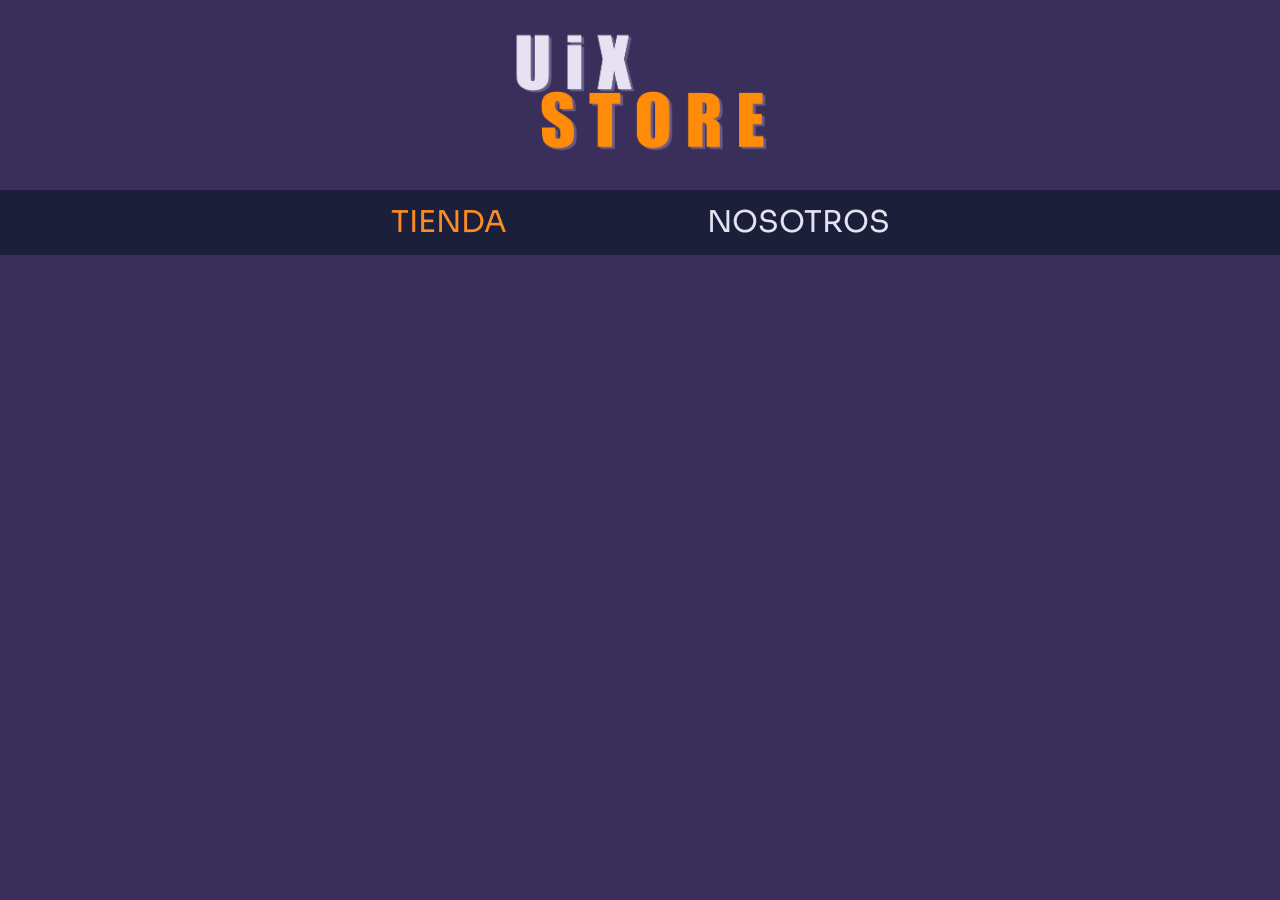
==== index.html @ 7eb692f1 "First steps in the project structure 29-03-2026" ====
<!DOCTYPE html>
<html lang="en">
<head>
    <meta charset="UTF-8">
    <meta name="viewport" content="width=device-width, initial-scale=1.0">
    <link rel="preload" href="css/normalize.css" as="style">
    <link rel="stylesheet" href="css/normalize.css">
    <link rel="preconnect" href="https://fonts.googleapis.com">
    <link rel="preconnect" href="https://fonts.gstatic.com" crossorigin>
    <link href="https://fonts.googleapis.com/css2?family=Sora:wght@100..800&display=swap" rel="stylesheet">
    <link rel="preload" href="css/styles.css" as="style"> 
    <link rel="stylesheet" href="css/styles.css">
    <title>UiX Store</title>
</head>
<body>
    <header class="header">
        <a href="index.html">
            <img class="header__logo" src="img/logo.png" alt="logo" width="258px">
        </a>
    </header>
    <nav class="navegacion">
        <a class="navegacion__enlace navegacion__enlace--activo" href="#">Tienda</a>
        <a class="navegacion__enlace" href="#">Nosotros</a>
    </nav>
</body>
</html>
---- css/styles.css ----
:root{
    --negro: #1b1f3a;
    --morado: #392f5a;
    --gris: #a8a3c1;
    --blanco: #e4e1f0;
    --amarillo: #fb8b24;
    --fuente: "Sora", sans-serif;
}

.sora-regular {
  font-family: "Sora", sans-serif;
  font-optical-sizing: auto;
  font-weight: 400;
  font-style: normal;
}
.sora-bold {
  font-family: "Sora", sans-serif;
  font-optical-sizing: auto;
  font-weight: 700;
  font-style: normal;
}

/* GLOBAL */
/* HTML y BODY with modifier to easily use the "rem" measure. */
html{
    font-size: 62.5%;
    box-sizing: border-box; /* Apply a natural box layout model to all elements, but allowing components to change. */
}

*, *:before, *:after {
    box-sizing: inherit;
}

body{
    background-color: var(--morado);
    font-size: 1.6rem;
    line-height: 1.5;
}

p{
    font-size: 1.8rem;
    font-family: Arial, Helvetica, sans-serif;
    color: var(--blanco);
}

a{
    text-decoration: none;
}

img{
    max-width: 100%;
}

.contenedor{
    max-width: 120rem;
    margin: 0 auto;
}

h1, h2, h3{
    text-align: center;
    color: var(--amarillo);
    font-family: var(--fuente);
}

h1{
    font-size: 4rem;
}

h2{
    font-size: 3.2rem;
}

h3{
    font-size: 2.4rem;
}

/* HEADER */
.header{
    display: flex;
    justify-content: center;
}

.header__logo{
    margin: 3rem 0;
}

/* NAV */
.navegacion{
    background-color: var(--negro);
    padding: 1rem 0;
    display: flex;
    justify-content: center;
    gap: 20rem;
}

.navegacion__enlace{
    font-family: var(--fuente);
    font-size: 3rem;
    color: var(--blanco);
    text-transform: uppercase;
    transition: .3s;
}

.navegacion__enlace--activo,
.navegacion__enlace:hover{
    color: var(--amarillo);
    transition: .3s;
}
---- css/styles.css ----
:root{
    --negro: #1b1f3a;
    --morado: #392f5a;
    --gris: #a8a3c1;
    --blanco: #e4e1f0;
    --amarillo: #fb8b24;
    --fuente: "Sora", sans-serif;
}

.sora-regular {
  font-family: "Sora", sans-serif;
  font-optical-sizing: auto;
  font-weight: 400;
  font-style: normal;
}
.sora-bold {
  font-family: "Sora", sans-serif;
  font-optical-sizing: auto;
  font-weight: 700;
  font-style: normal;
}

/* GLOBAL */
/* HTML y BODY with modifier to easily use the "rem" measure. */
html{
    font-size: 62.5%;
    box-sizing: border-box; /* Apply a natural box layout model to all elements, but allowing components to change. */
}

*, *:before, *:after {
    box-sizing: inherit;
}

body{
    background-color: var(--morado);
    font-size: 1.6rem;
    line-height: 1.5;
}

p{
    font-size: 1.8rem;
    font-family: Arial, Helvetica, sans-serif;
    color: var(--blanco);
}

a{
    text-decoration: none;
}

img{
    max-width: 100%;
}

.contenedor{
    max-width: 120rem;
    margin: 0 auto;
}

h1, h2, h3{
    text-align: center;
    color: var(--amarillo);
    font-family: var(--fuente);
}

h1{
    font-size: 4rem;
}

h2{
    font-size: 3.2rem;
}

h3{
    font-size: 2.4rem;
}

/* HEADER */
.header{
    display: flex;
    justify-content: center;
}

.header__logo{
    margin: 3rem 0;
}

/* NAV */
.navegacion{
    background-color: var(--negro);
    padding: 1rem 0;
    display: flex;
    justify-content: center;
    gap: 20rem;
}

.navegacion__enlace{
    font-family: var(--fuente);
    font-size: 3rem;
    color: var(--blanco);
    text-transform: uppercase;
    transition: .3s;
}

.navegacion__enlace--activo,
.navegacion__enlace:hover{
    color: var(--amarillo);
    transition: .3s;
}
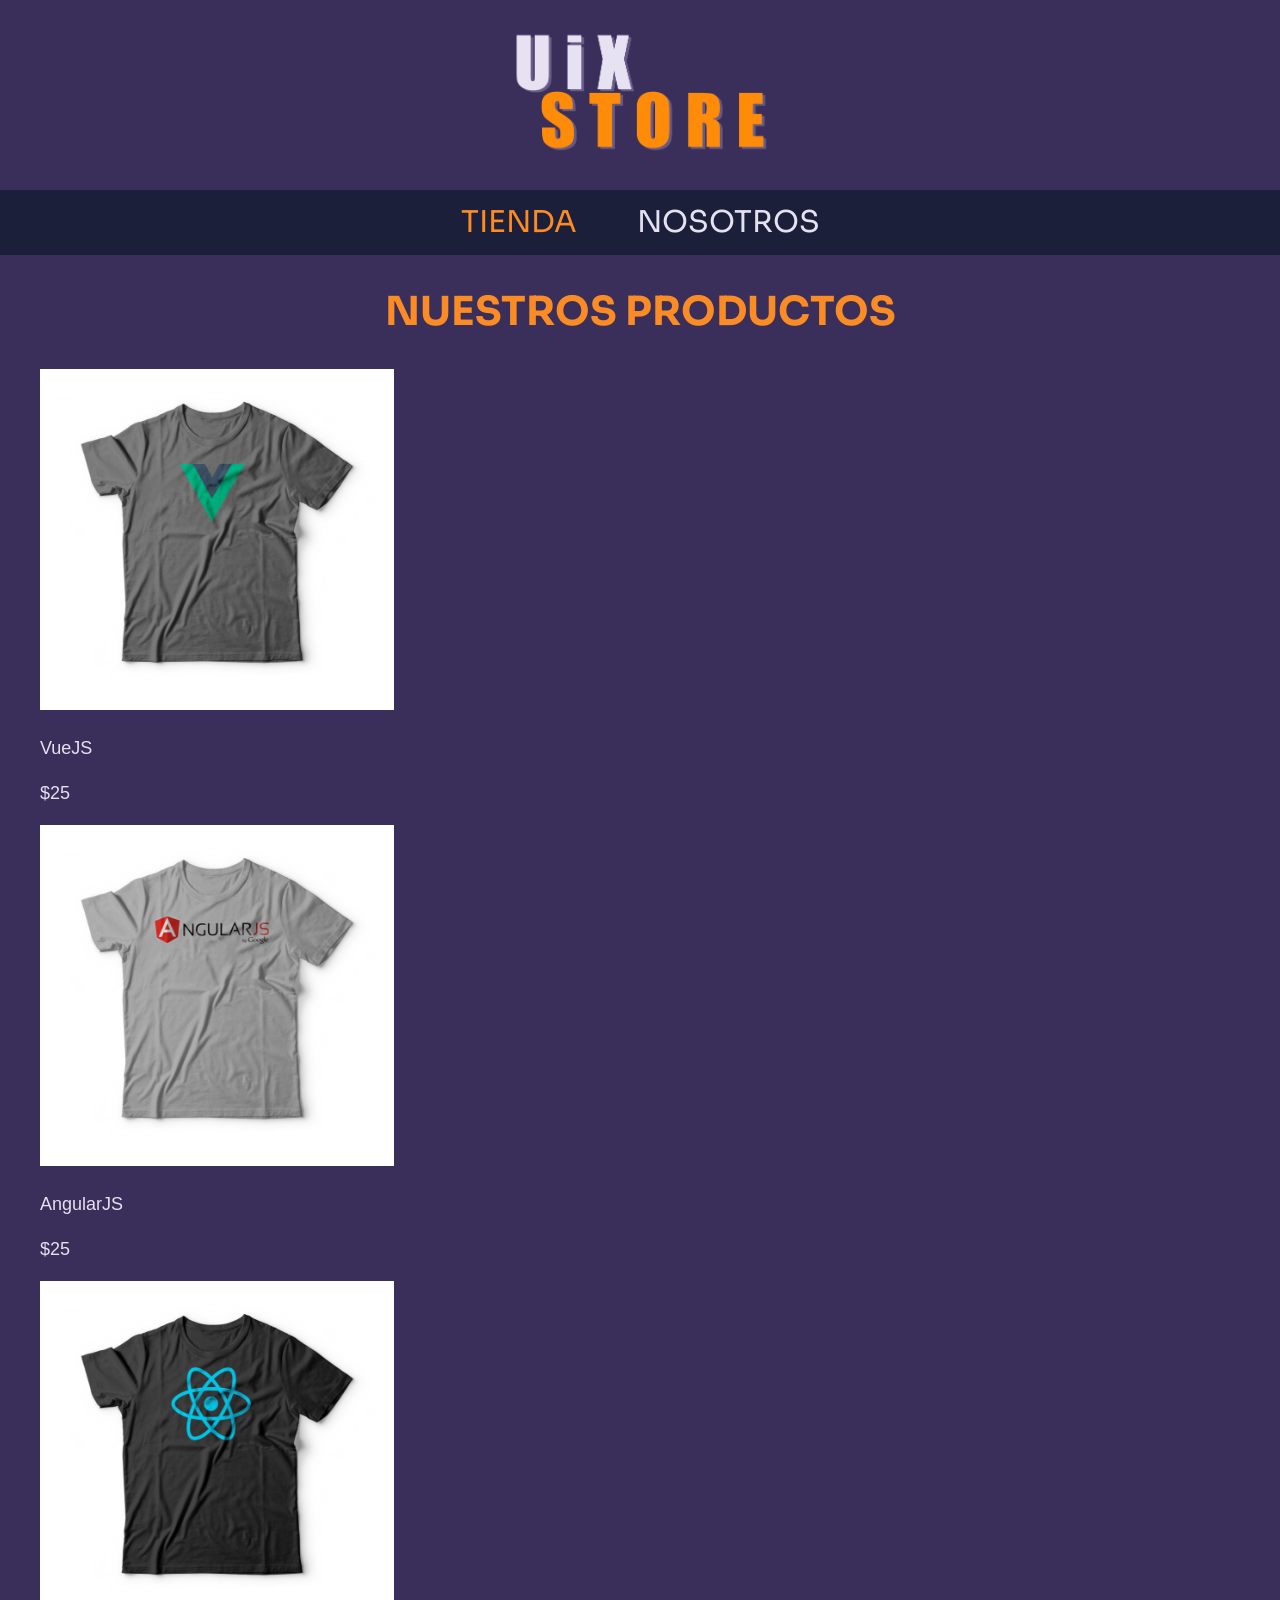
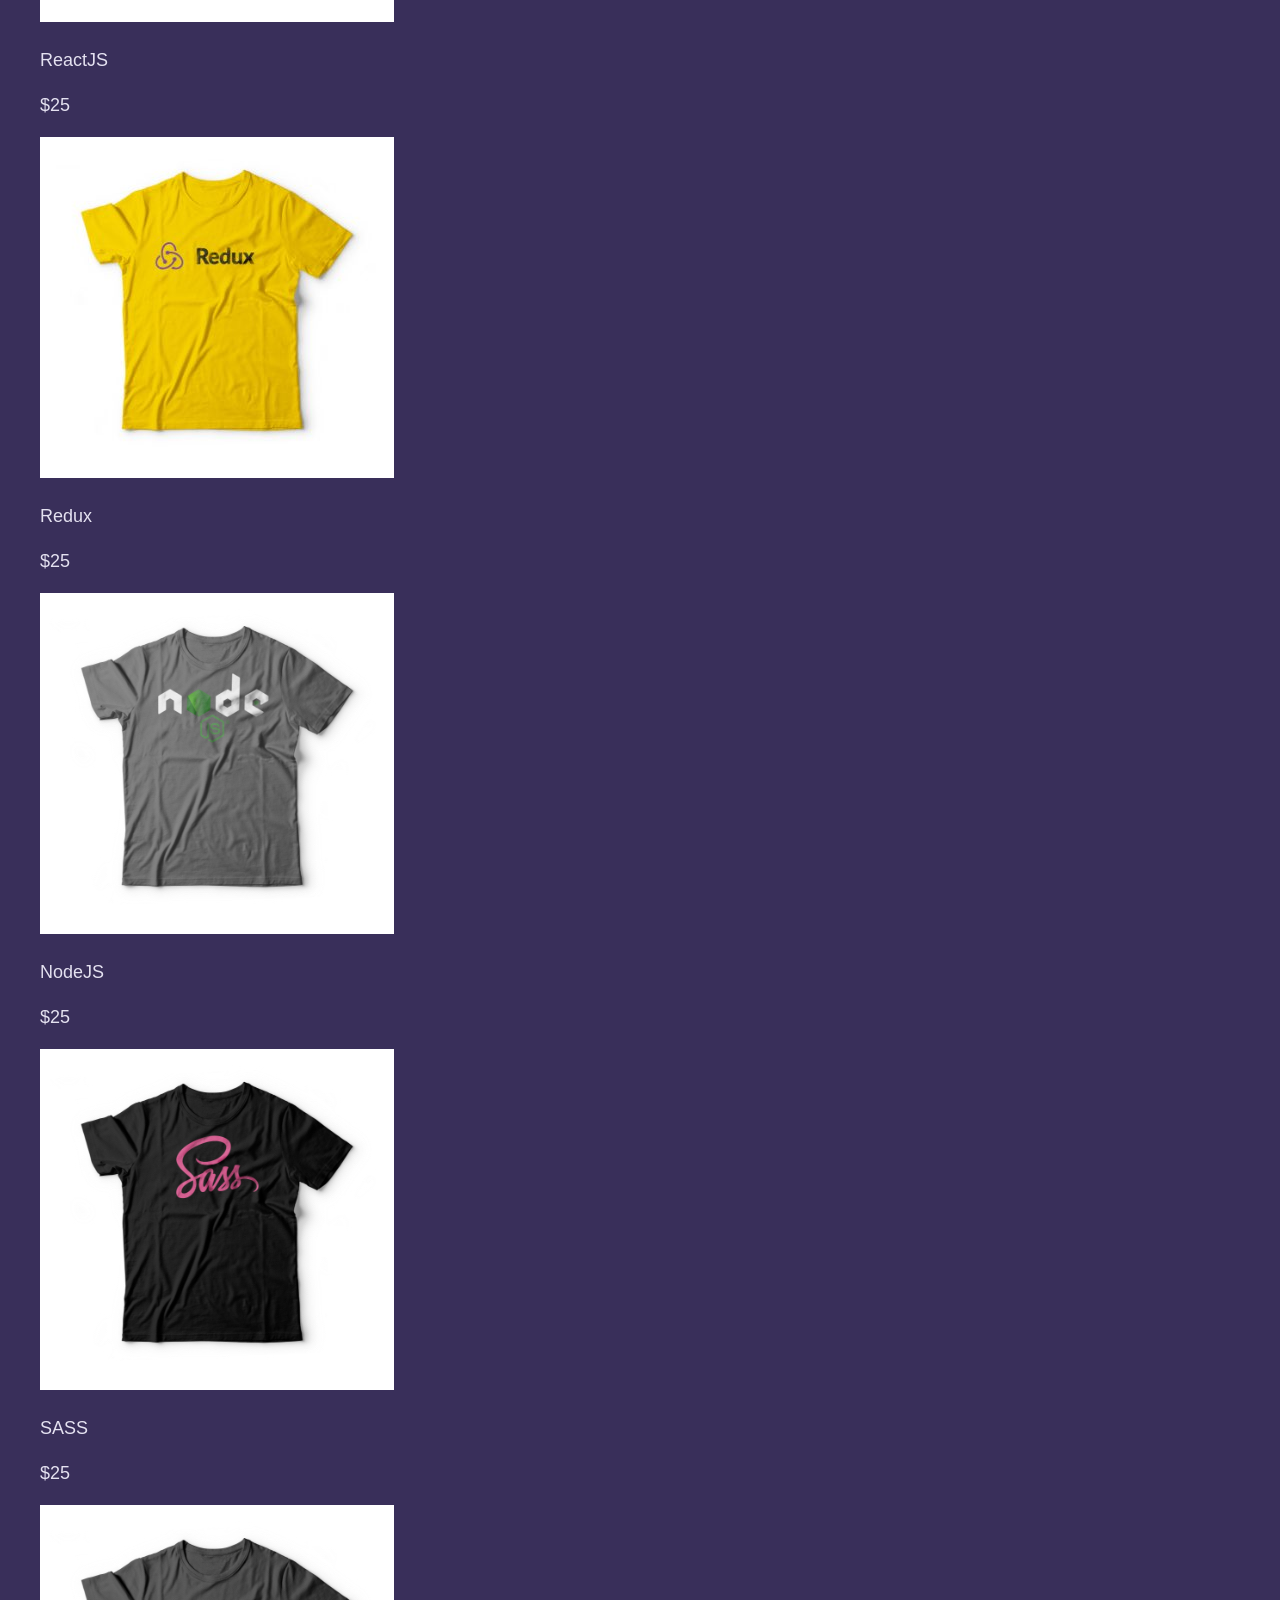
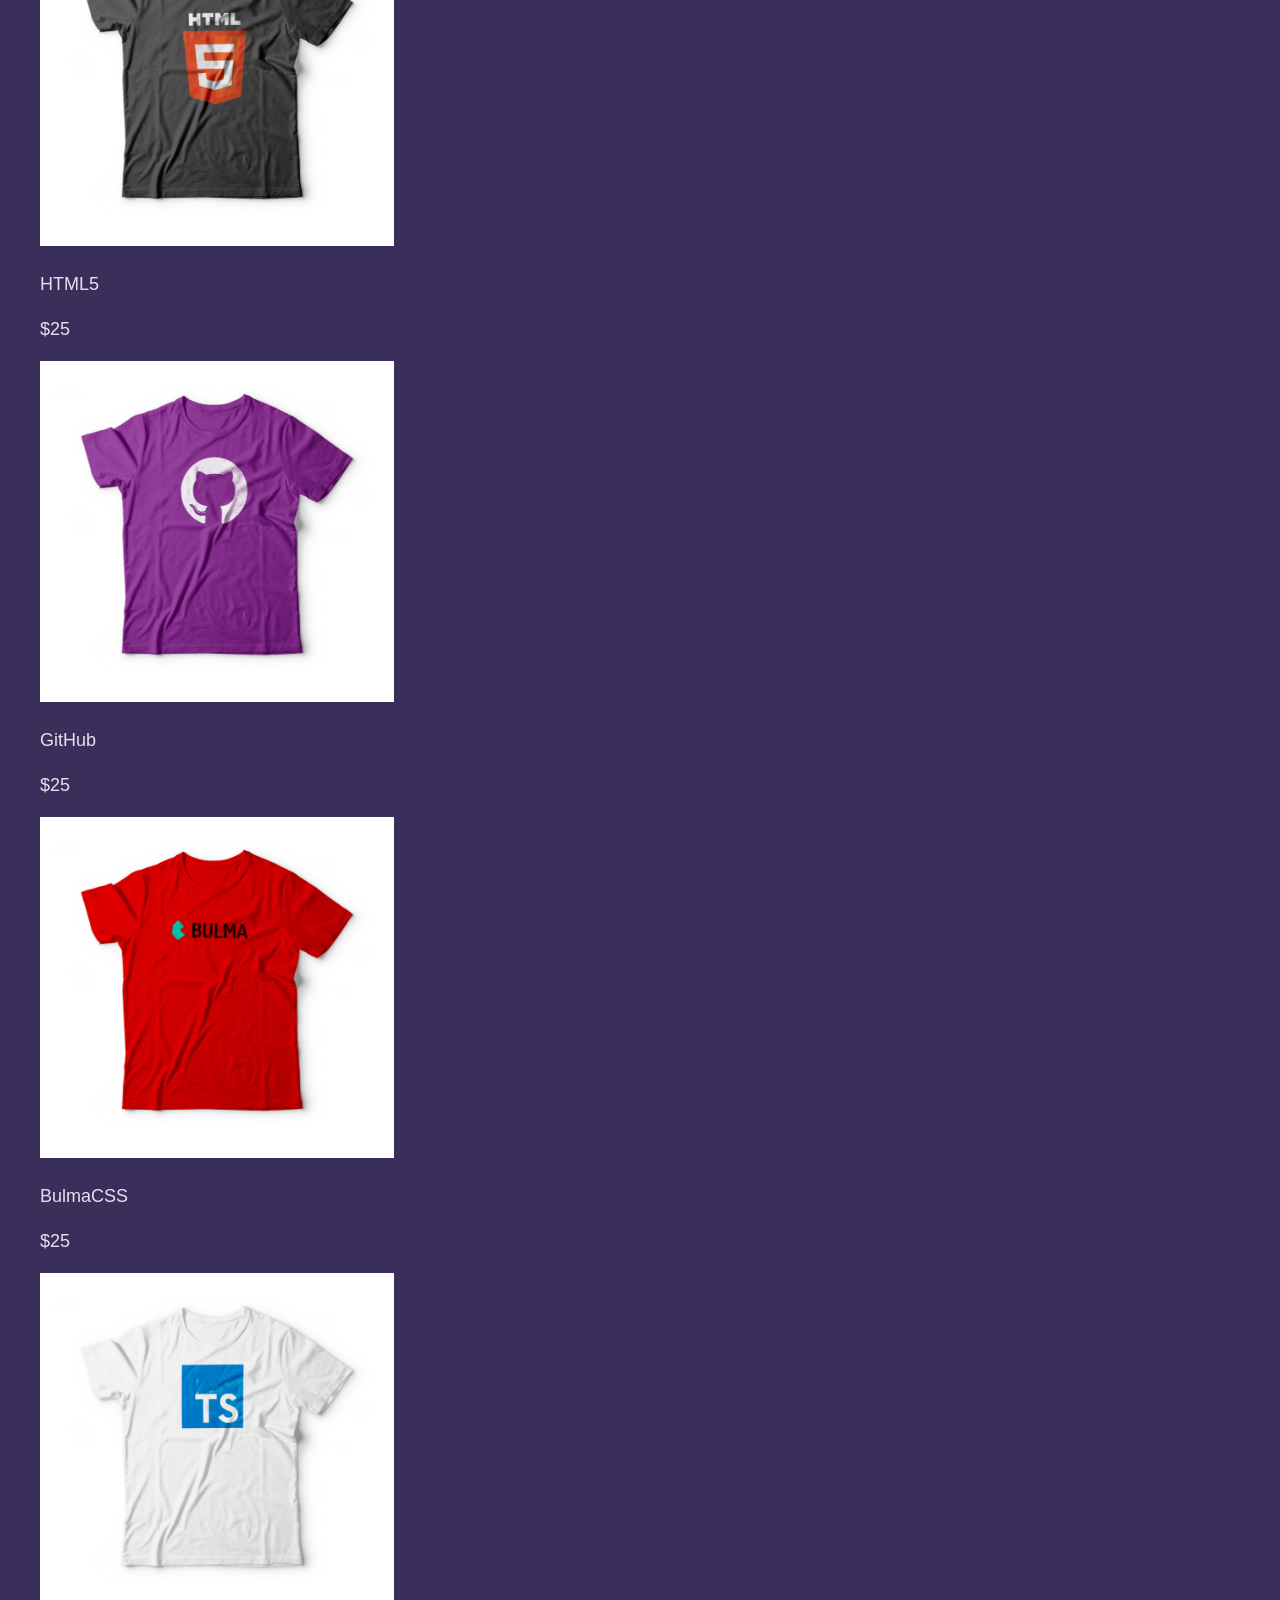
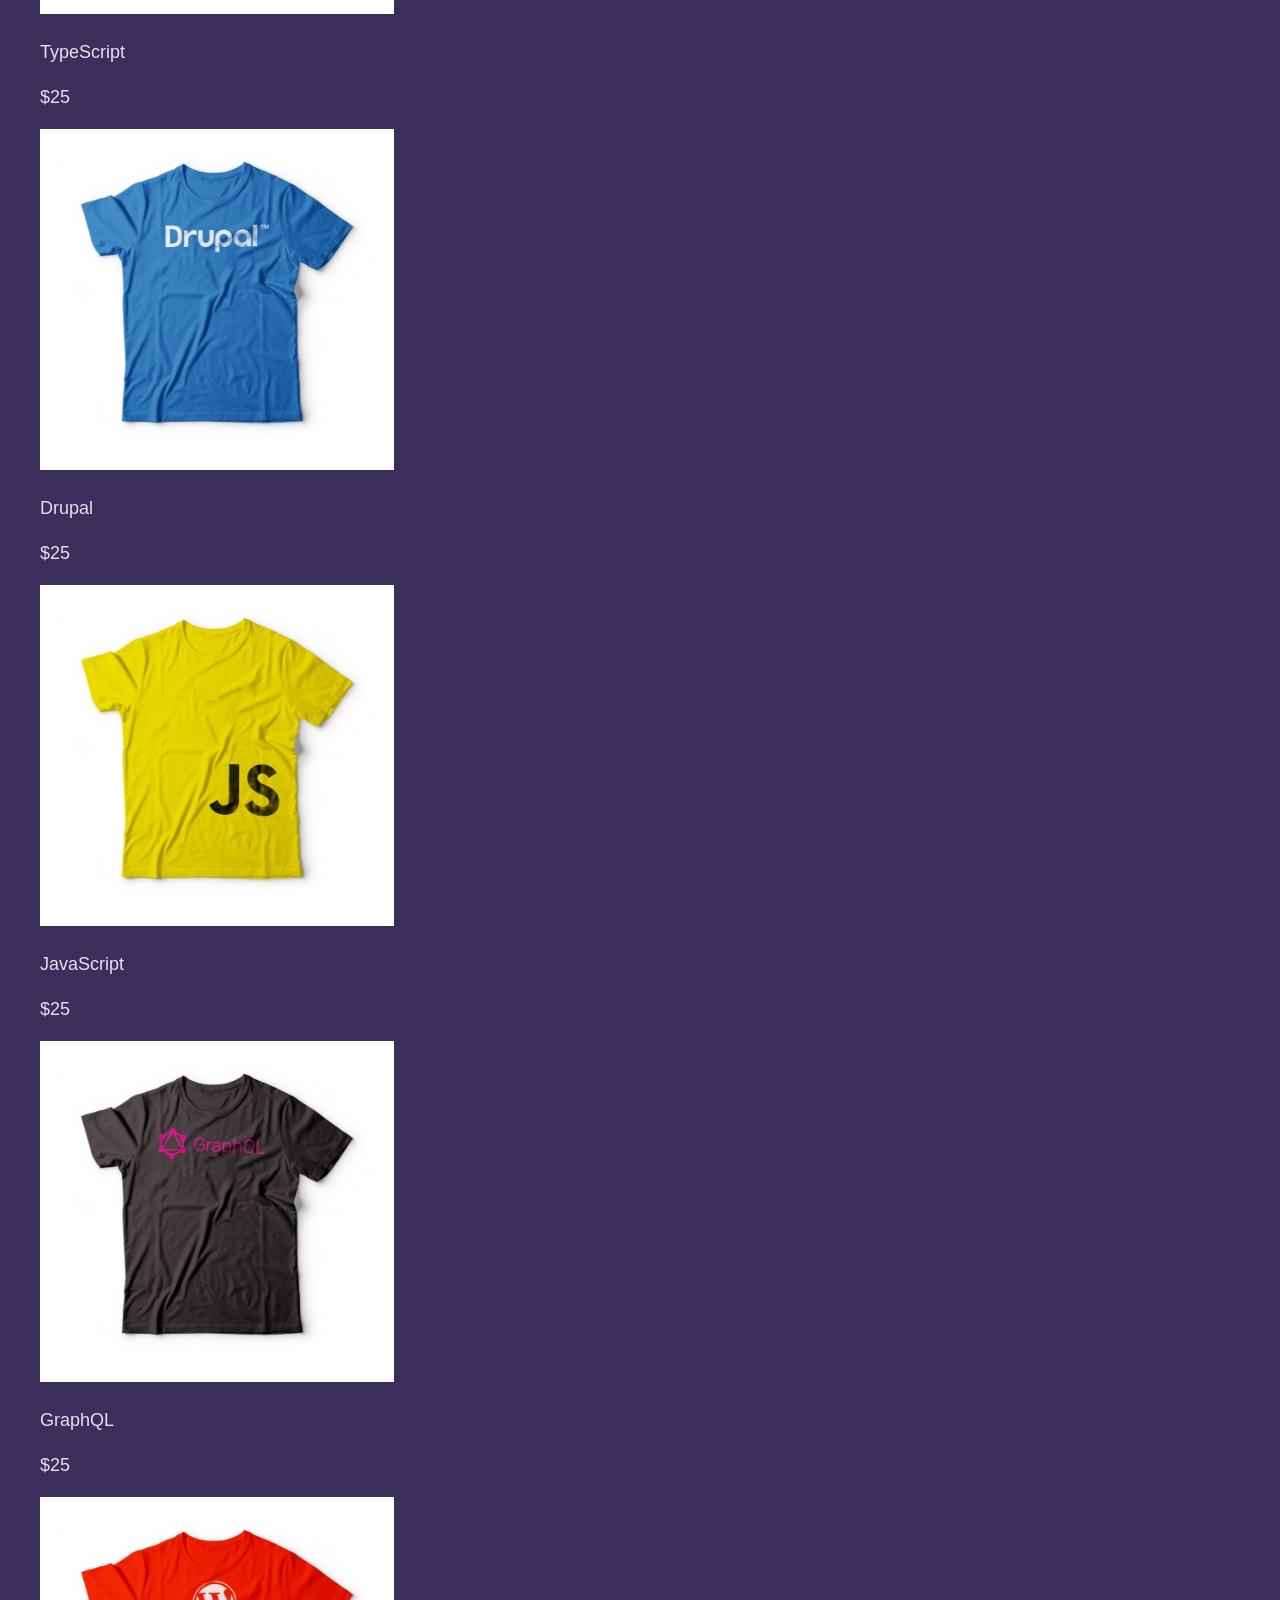
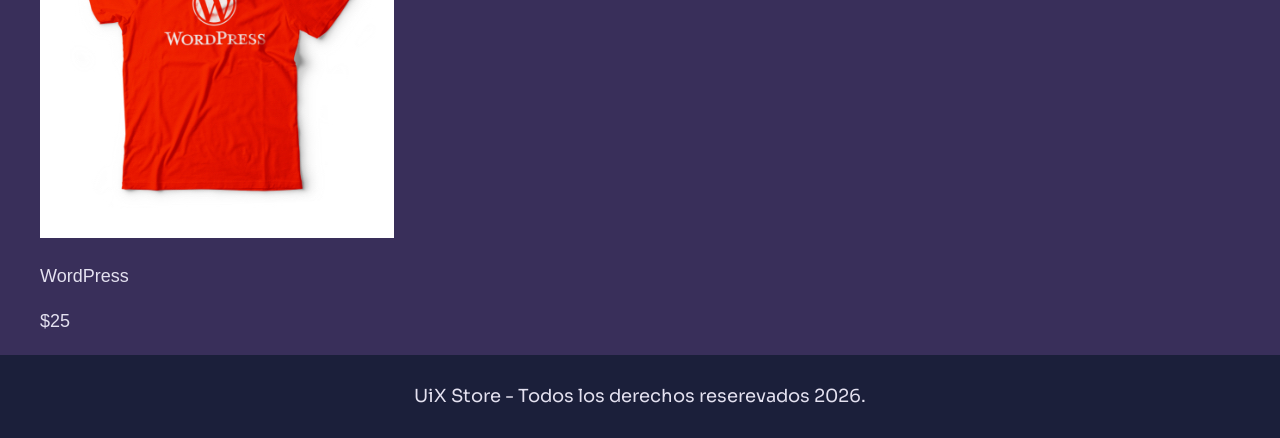
==== commit b8180b71: "Initial format of the products. 31-03-2026" ====
--- a/index.html
+++ b/index.html
@@ -18,9 +18,146 @@
             <img class="header__logo" src="img/logo.png" alt="logo" width="258px">
         </a>
     </header>
+
     <nav class="navegacion">
-        <a class="navegacion__enlace navegacion__enlace--activo" href="#">Tienda</a>
-        <a class="navegacion__enlace" href="#">Nosotros</a>
+        <a class="navegacion__enlace navegacion__enlace--activo" href="index.html">Tienda</a>
+        <a class="navegacion__enlace" href="nosotros.html">Nosotros</a>
     </nav>
+
+    <main class="contenedor">
+        <h1>Nuestros productos</h1>
+        <div class="grid">
+            <div class="producto">
+                <a href="producto.html">
+                    <img class="producto__imagen" src="img/1.jpg" alt="imagen camisa">
+                    <div class="producto__informacion">
+                        <p class="producto__nombre">VueJS</p>
+                        <p class="producto__precio">$25</p>
+                    </div>
+                </a>
+            </div> <!-- .producto -->
+            <div class="producto">
+                <a href="producto.html">
+                    <img class="producto__imagen" src="img/2.jpg" alt="imagen camisa">
+                    <div class="producto__informacion">
+                        <p class="producto__nombre">AngularJS</p>
+                        <p class="producto__precio">$25</p>
+                    </div>
+                </a>
+            </div> <!-- .producto -->
+            <div class="producto">
+                <a href="producto.html">
+                    <img class="producto__imagen" src="img/3.jpg" alt="imagen camisa">
+                    <div class="producto__informacion">
+                        <p class="producto__nombre">ReactJS</p>
+                        <p class="producto__precio">$25</p>
+                    </div>
+                </a>
+            </div> <!-- .producto -->
+            <div class="producto">
+                <a href="producto.html">
+                    <img class="producto__imagen" src="img/4.jpg" alt="imagen camisa">
+                    <div class="producto__informacion">
+                        <p class="producto__nombre">Redux</p>
+                        <p class="producto__precio">$25</p>
+                    </div>
+                </a>
+            </div> <!-- .producto -->
+            <div class="producto">
+                <a href="producto.html">
+                    <img class="producto__imagen" src="img/5.jpg" alt="imagen camisa">
+                    <div class="producto__informacion">
+                        <p class="producto__nombre">NodeJS</p>
+                        <p class="producto__precio">$25</p>
+                    </div>
+                </a>
+            </div> <!-- .producto -->
+            <div class="producto">
+                <a href="producto.html">
+                    <img class="producto__imagen" src="img/6.jpg" alt="imagen camisa">
+                    <div class="producto__informacion">
+                        <p class="producto__nombre">SASS</p>
+                        <p class="producto__precio">$25</p>
+                    </div>
+                </a>
+            </div> <!-- .producto -->
+            <div class="producto">
+                <a href="producto.html">
+                    <img class="producto__imagen" src="img/7.jpg" alt="imagen camisa">
+                    <div class="producto__informacion">
+                        <p class="producto__nombre">HTML5</p>
+                        <p class="producto__precio">$25</p>
+                    </div>
+                </a>
+            </div> <!-- .producto -->
+            <div class="producto">
+                <a href="producto.html">
+                    <img class="producto__imagen" src="img/8.jpg" alt="imagen camisa">
+                    <div class="producto__informacion">
+                        <p class="producto__nombre">GitHub</p>
+                        <p class="producto__precio">$25</p>
+                    </div>
+                </a>
+            </div> <!-- .producto -->
+            <div class="producto">
+                <a href="producto.html">
+                    <img class="producto__imagen" src="img/9.jpg" alt="imagen camisa">
+                    <div class="producto__informacion">
+                        <p class="producto__nombre">BulmaCSS</p>
+                        <p class="producto__precio">$25</p>
+                    </div>
+                </a>
+            </div> <!-- .producto -->
+            <div class="producto">
+                <a href="producto.html">
+                    <img class="producto__imagen" src="img/10.jpg" alt="imagen camisa">
+                    <div class="producto__informacion">
+                        <p class="producto__nombre">TypeScript</p>
+                        <p class="producto__precio">$25</p>
+                    </div>
+                </a>
+            </div> <!-- .producto -->
+            <div class="producto">
+                <a href="producto.html">
+                    <img class="producto__imagen" src="img/11.jpg" alt="imagen camisa">
+                    <div class="producto__informacion">
+                        <p class="producto__nombre">Drupal</p>
+                        <p class="producto__precio">$25</p>
+                    </div>
+                </a>
+            </div> <!-- .producto -->
+            <div class="producto">
+                <a href="producto.html">
+                    <img class="producto__imagen" src="img/12.jpg" alt="imagen camisa">
+                    <div class="producto__informacion">
+                        <p class="producto__nombre">JavaScript</p>
+                        <p class="producto__precio">$25</p>
+                    </div>
+                </a>
+            </div> <!-- .producto -->
+            <div class="producto">
+                <a href="producto.html">
+                    <img class="producto__imagen" src="img/13.jpg" alt="imagen camisa">
+                    <div class="producto__informacion">
+                        <p class="producto__nombre">GraphQL</p>
+                        <p class="producto__precio">$25</p>
+                    </div>
+                </a>
+            </div> <!-- .producto -->
+            <div class="producto">
+                <a href="producto.html">
+                    <img class="producto__imagen" src="img/14.jpg" alt="imagen camisa">
+                    <div class="producto__informacion">
+                        <p class="producto__nombre">WordPress</p>
+                        <p class="producto__precio">$25</p>
+                    </div>
+                </a>
+            </div> <!-- .producto -->
+        </div>
+    </main>
+
+    <footer class="footer">
+        <p class="footer__texto">UiX Store - Todos los derechos reserevados 2026.</p>
+    </footer>
 </body>
 </html>
--- a/css/styles.css
+++ b/css/styles.css
@@ -5,19 +5,6 @@
     --blanco: #e4e1f0;
     --amarillo: #fb8b24;
     --fuente: "Sora", sans-serif;
-}
-
-.sora-regular {
-  font-family: "Sora", sans-serif;
-  font-optical-sizing: auto;
-  font-weight: 400;
-  font-style: normal;
-}
-.sora-bold {
-  font-family: "Sora", sans-serif;
-  font-optical-sizing: auto;
-  font-weight: 700;
-  font-style: normal;
 }
 
 /* GLOBAL */
@@ -60,6 +47,7 @@
     text-align: center;
     color: var(--amarillo);
     font-family: var(--fuente);
+    text-transform: uppercase;
 }
 
 h1{
@@ -84,13 +72,25 @@
     margin: 3rem 0;
 }
 
+/* FOOTER */
+.footer{
+    background-color: var(--negro);
+    padding: 1rem 0;
+    margin-top: 2rem;
+}
+
+.footer__texto{
+    text-align: center;
+    font-family: var(--fuente);
+    font-size: 1.8rem;
+}
+
 /* NAV */
 .navegacion{
     background-color: var(--negro);
     padding: 1rem 0;
     display: flex;
     justify-content: center;
-    gap: 20rem;
 }
 
 .navegacion__enlace{
@@ -99,10 +99,36 @@
     color: var(--blanco);
     text-transform: uppercase;
     transition: .3s;
+    margin-right: 6rem;
+}
+
+.navegacion__enlace:last-of-type{
+    margin-right: 0;
 }
 
 .navegacion__enlace--activo,
 .navegacion__enlace:hover{
     color: var(--amarillo);
     transition: .3s;
+}
+
+/* PRODUCTOS */
+.producto{
+
+}
+
+.producto__imagen{
+
+}
+
+.producto__informacion{
+
+}
+
+.producto__nombre{
+    
+}
+
+.producto__precio{
+
 }
--- a/css/styles.css
+++ b/css/styles.css
@@ -5,19 +5,6 @@
     --blanco: #e4e1f0;
     --amarillo: #fb8b24;
     --fuente: "Sora", sans-serif;
-}
-
-.sora-regular {
-  font-family: "Sora", sans-serif;
-  font-optical-sizing: auto;
-  font-weight: 400;
-  font-style: normal;
-}
-.sora-bold {
-  font-family: "Sora", sans-serif;
-  font-optical-sizing: auto;
-  font-weight: 700;
-  font-style: normal;
 }
 
 /* GLOBAL */
@@ -60,6 +47,7 @@
     text-align: center;
     color: var(--amarillo);
     font-family: var(--fuente);
+    text-transform: uppercase;
 }
 
 h1{
@@ -84,13 +72,25 @@
     margin: 3rem 0;
 }
 
+/* FOOTER */
+.footer{
+    background-color: var(--negro);
+    padding: 1rem 0;
+    margin-top: 2rem;
+}
+
+.footer__texto{
+    text-align: center;
+    font-family: var(--fuente);
+    font-size: 1.8rem;
+}
+
 /* NAV */
 .navegacion{
     background-color: var(--negro);
     padding: 1rem 0;
     display: flex;
     justify-content: center;
-    gap: 20rem;
 }
 
 .navegacion__enlace{
@@ -99,10 +99,36 @@
     color: var(--blanco);
     text-transform: uppercase;
     transition: .3s;
+    margin-right: 6rem;
+}
+
+.navegacion__enlace:last-of-type{
+    margin-right: 0;
 }
 
 .navegacion__enlace--activo,
 .navegacion__enlace:hover{
     color: var(--amarillo);
     transition: .3s;
+}
+
+/* PRODUCTOS */
+.producto{
+
+}
+
+.producto__imagen{
+
+}
+
+.producto__informacion{
+
+}
+
+.producto__nombre{
+    
+}
+
+.producto__precio{
+
 }
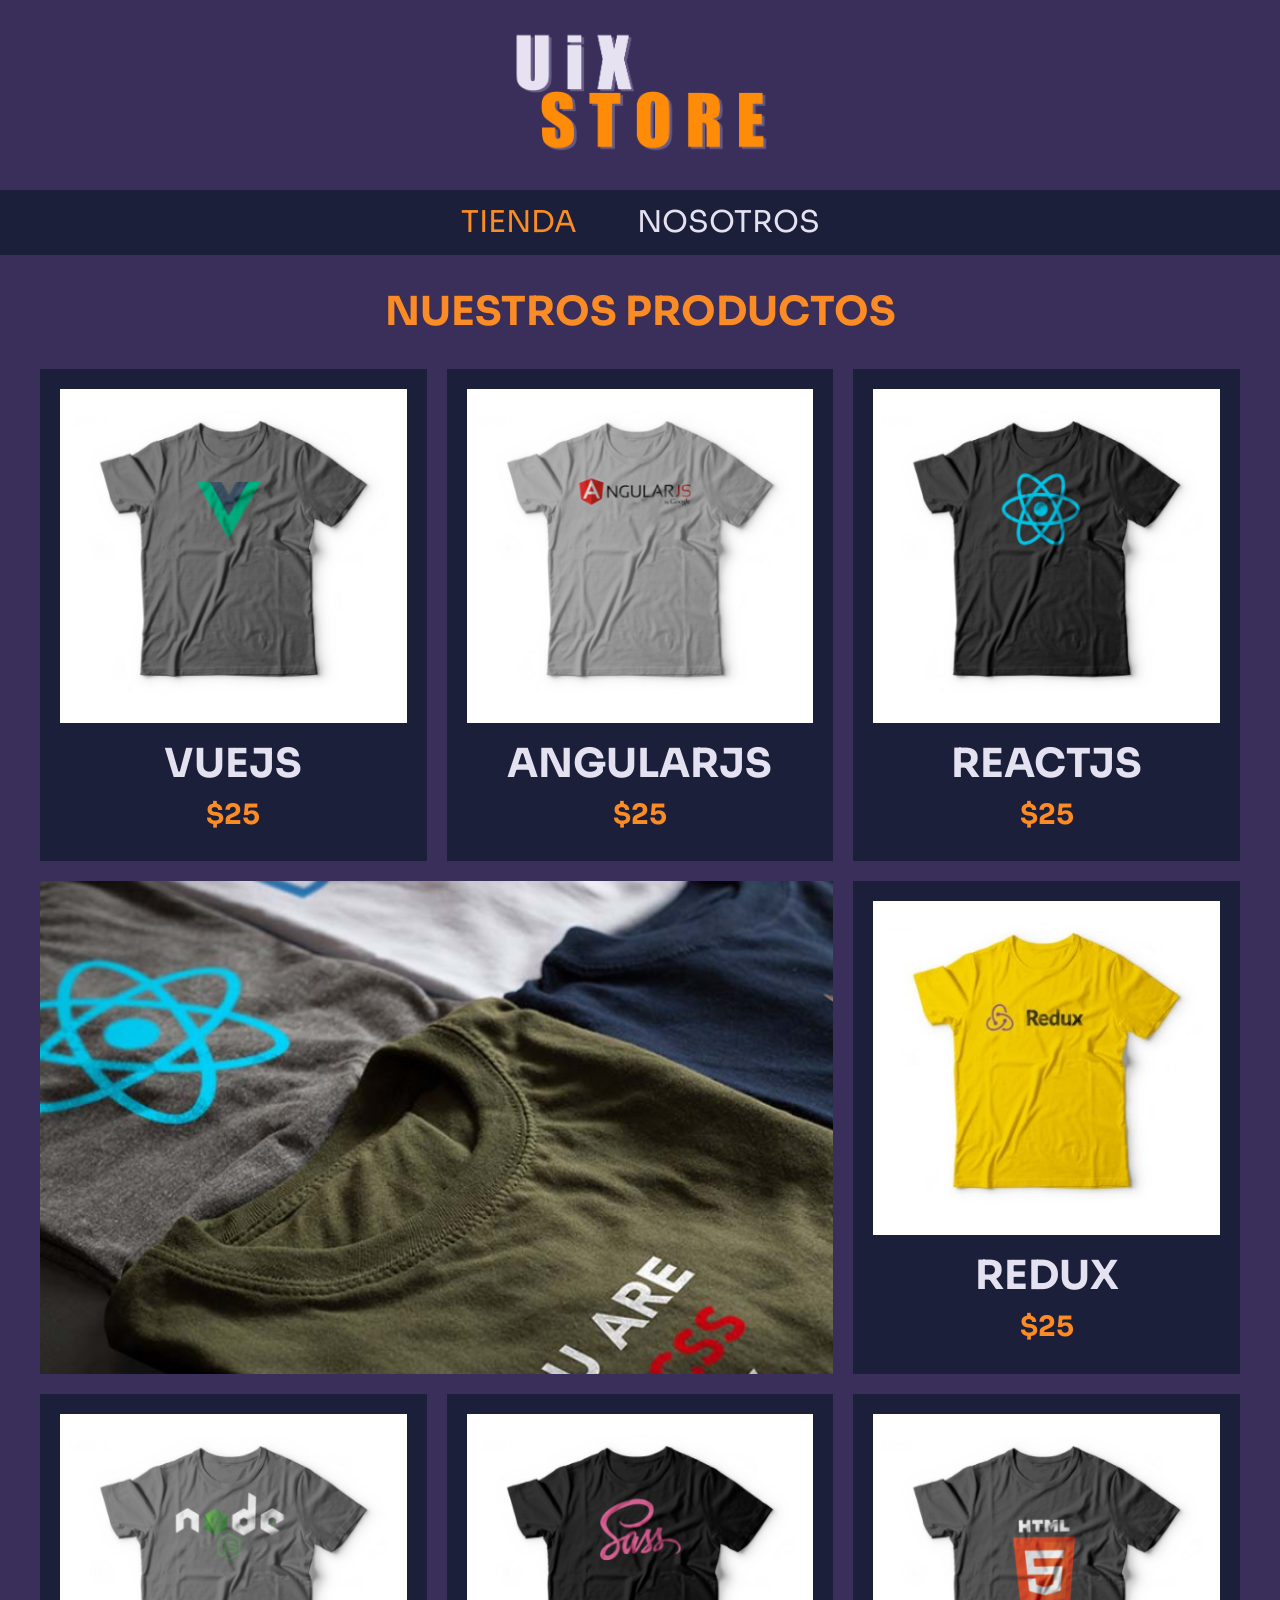
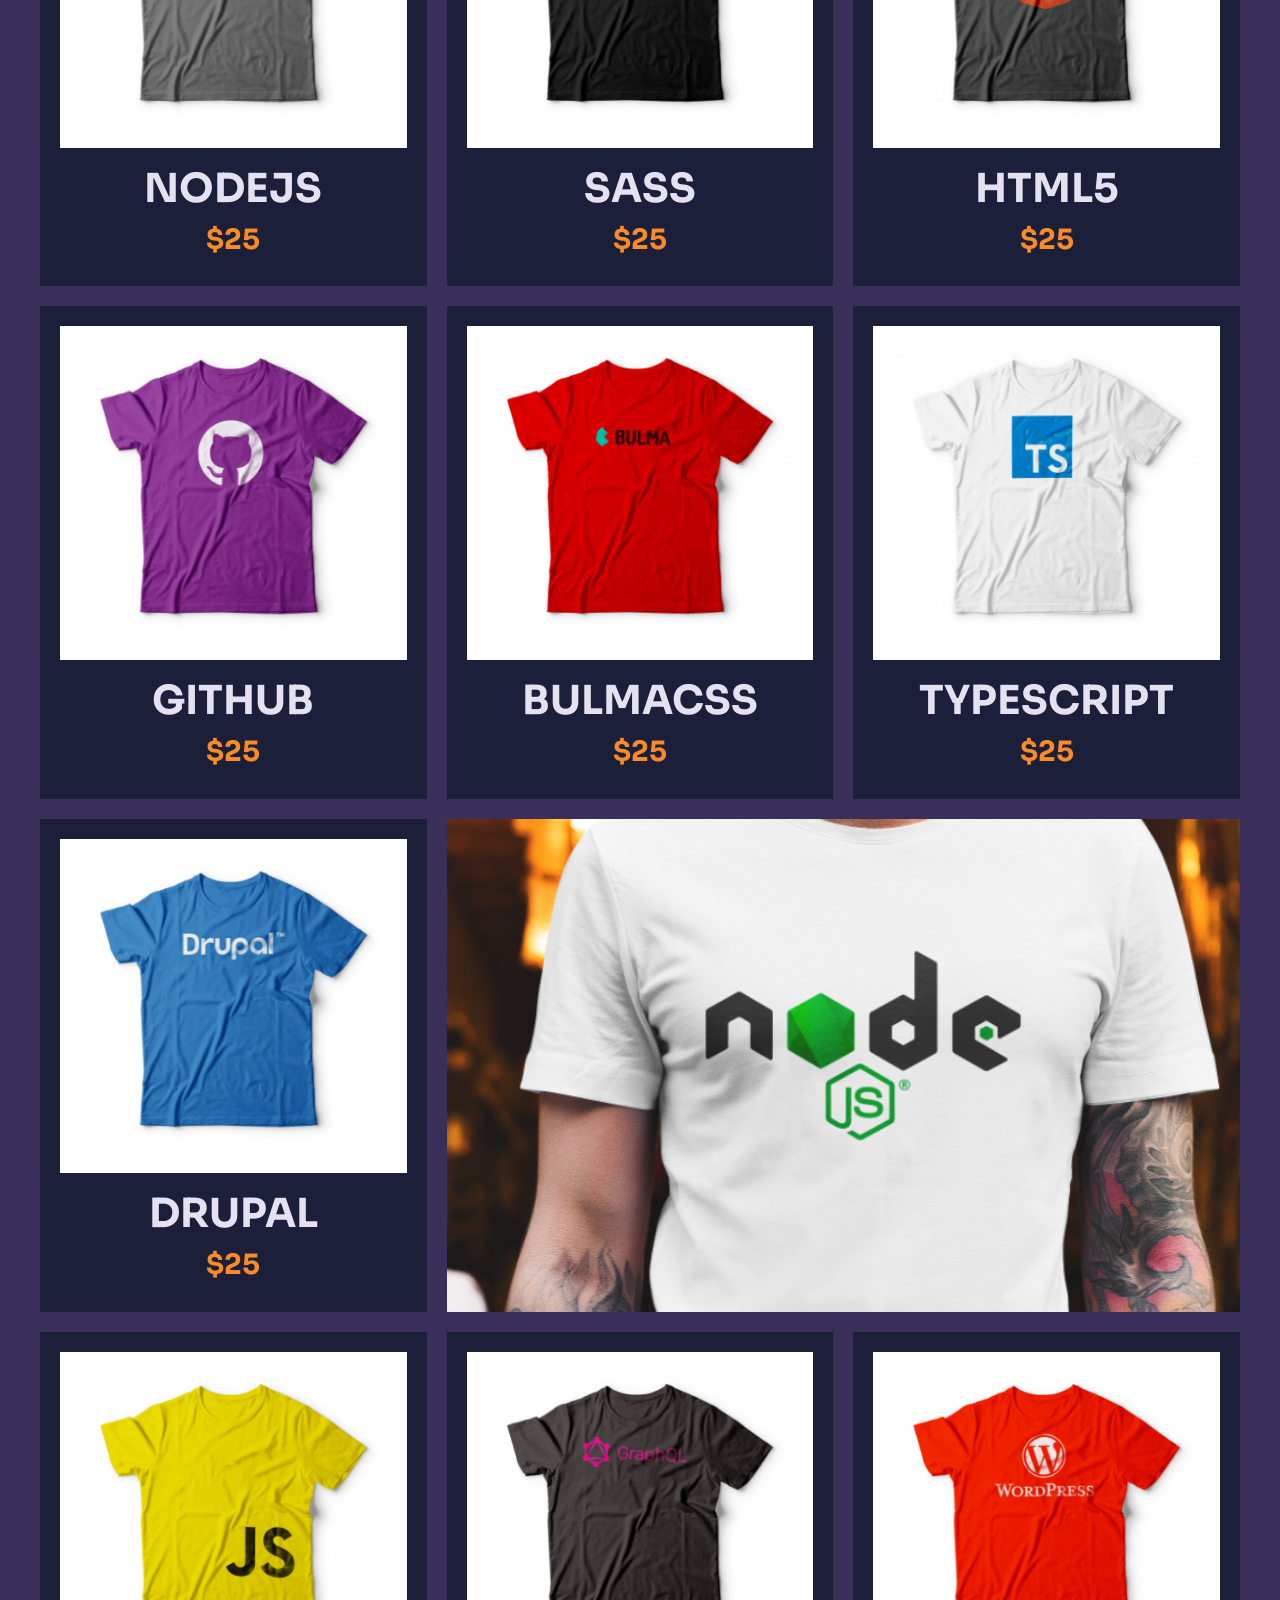
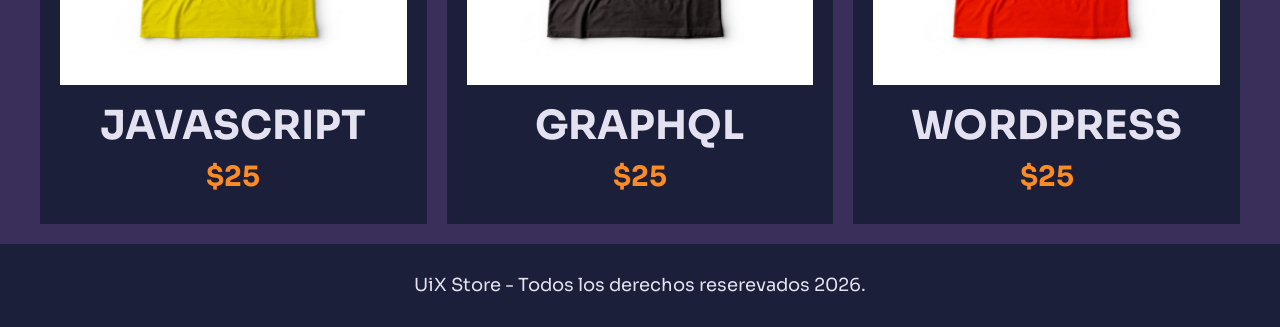
==== commit 7af64c4c: "Homepage design with all products. 01-04-2026" ====
--- a/index.html
+++ b/index.html
@@ -153,6 +153,10 @@
                     </div>
                 </a>
             </div> <!-- .producto -->
+            
+            <div class="grafico grafico--camisas"></div>
+            <div class="grafico grafico--node"></div>
+
         </div>
     </main>
 
--- a/css/styles.css
+++ b/css/styles.css
@@ -12,6 +12,7 @@
 html{
     font-size: 62.5%;
     box-sizing: border-box; /* Apply a natural box layout model to all elements, but allowing components to change. */
+    scroll-behavior: smooth;
 }
 
 *, *:before, *:after {
@@ -112,23 +113,102 @@
     transition: .3s;
 }
 
+/* GRID */
+.grid{
+    display: grid;
+    grid-template-columns: 1fr;
+    justify-content: center;
+    gap: 2rem;
+    padding: 4rem;
+}
+
+@media (min-width: 481px) {
+    .grid{
+        grid-template-columns: repeat(2, 1fr);
+    }
+}
+
+@media (min-width: 1280px) {
+    .grid{
+        grid-template-columns: repeat(3, 1fr);
+        padding: 0;
+    }
+}
+
 /* PRODUCTOS */
 .producto{
-
+    background-color: var(--negro);
+    padding: 2rem;
+    transition: .3s;
+}
+
+.producto:hover{
+    transform: scale(1.04);
+    transition: .3s;
 }
 
 .producto__imagen{
-
-}
-
-.producto__informacion{
-
+    width: 100%;
 }
 
 .producto__nombre{
-    
+    font-size: 4rem;
+    text-transform: uppercase;
 }
 
 .producto__precio{
-
+    font-size: 2.8rem;
+    color: var(--amarillo);
+}
+
+.producto__nombre,
+.producto__precio{
+    font-family: var(--fuente);
+    margin: 1rem 0;
+    text-align: center;
+    font-weight: bold;
+    line-height: 1.2;
+}
+
+/* GRAFICOS */
+.grafico{
+    min-height: 30rem;
+    background-repeat: no-repeat;
+    background-size: cover;
+    grid-column: 1 / 1;
+    transition: .4s;
+}
+
+.grafico:hover{
+    transform: scale(1.01);
+    transition: .4s;
+}
+
+.grafico--camisas{
+    background-image: url(../img/grafico1.jpg);
+    grid-row: 2 / 3;
+}
+
+.grafico--node{
+    background-image: url(../img/grafico2.jpg);
+    grid-row: 15 / 16;
+}
+
+@media (min-width: 481px) {
+    .grafico{
+        grid-column: 1 / 3;
+    }
+    .grafico--camisas{
+        grid-row: 2 / 3;
+    }
+    .grafico--node{
+        grid-row: 8 / 9;
+    }
+}
+
+@media (min-width: 1280px) {
+    .grafico--node{
+        grid-row: 5 / 6;
+        grid-column: 2 / 4;
+    }
 }
--- a/css/styles.css
+++ b/css/styles.css
@@ -12,6 +12,7 @@
 html{
     font-size: 62.5%;
     box-sizing: border-box; /* Apply a natural box layout model to all elements, but allowing components to change. */
+    scroll-behavior: smooth;
 }
 
 *, *:before, *:after {
@@ -112,23 +113,102 @@
     transition: .3s;
 }
 
+/* GRID */
+.grid{
+    display: grid;
+    grid-template-columns: 1fr;
+    justify-content: center;
+    gap: 2rem;
+    padding: 4rem;
+}
+
+@media (min-width: 481px) {
+    .grid{
+        grid-template-columns: repeat(2, 1fr);
+    }
+}
+
+@media (min-width: 1280px) {
+    .grid{
+        grid-template-columns: repeat(3, 1fr);
+        padding: 0;
+    }
+}
+
 /* PRODUCTOS */
 .producto{
-
+    background-color: var(--negro);
+    padding: 2rem;
+    transition: .3s;
+}
+
+.producto:hover{
+    transform: scale(1.04);
+    transition: .3s;
 }
 
 .producto__imagen{
-
-}
-
-.producto__informacion{
-
+    width: 100%;
 }
 
 .producto__nombre{
-    
+    font-size: 4rem;
+    text-transform: uppercase;
 }
 
 .producto__precio{
-
+    font-size: 2.8rem;
+    color: var(--amarillo);
+}
+
+.producto__nombre,
+.producto__precio{
+    font-family: var(--fuente);
+    margin: 1rem 0;
+    text-align: center;
+    font-weight: bold;
+    line-height: 1.2;
+}
+
+/* GRAFICOS */
+.grafico{
+    min-height: 30rem;
+    background-repeat: no-repeat;
+    background-size: cover;
+    grid-column: 1 / 1;
+    transition: .4s;
+}
+
+.grafico:hover{
+    transform: scale(1.01);
+    transition: .4s;
+}
+
+.grafico--camisas{
+    background-image: url(../img/grafico1.jpg);
+    grid-row: 2 / 3;
+}
+
+.grafico--node{
+    background-image: url(../img/grafico2.jpg);
+    grid-row: 15 / 16;
+}
+
+@media (min-width: 481px) {
+    .grafico{
+        grid-column: 1 / 3;
+    }
+    .grafico--camisas{
+        grid-row: 2 / 3;
+    }
+    .grafico--node{
+        grid-row: 8 / 9;
+    }
+}
+
+@media (min-width: 1280px) {
+    .grafico--node{
+        grid-row: 5 / 6;
+        grid-column: 2 / 4;
+    }
 }
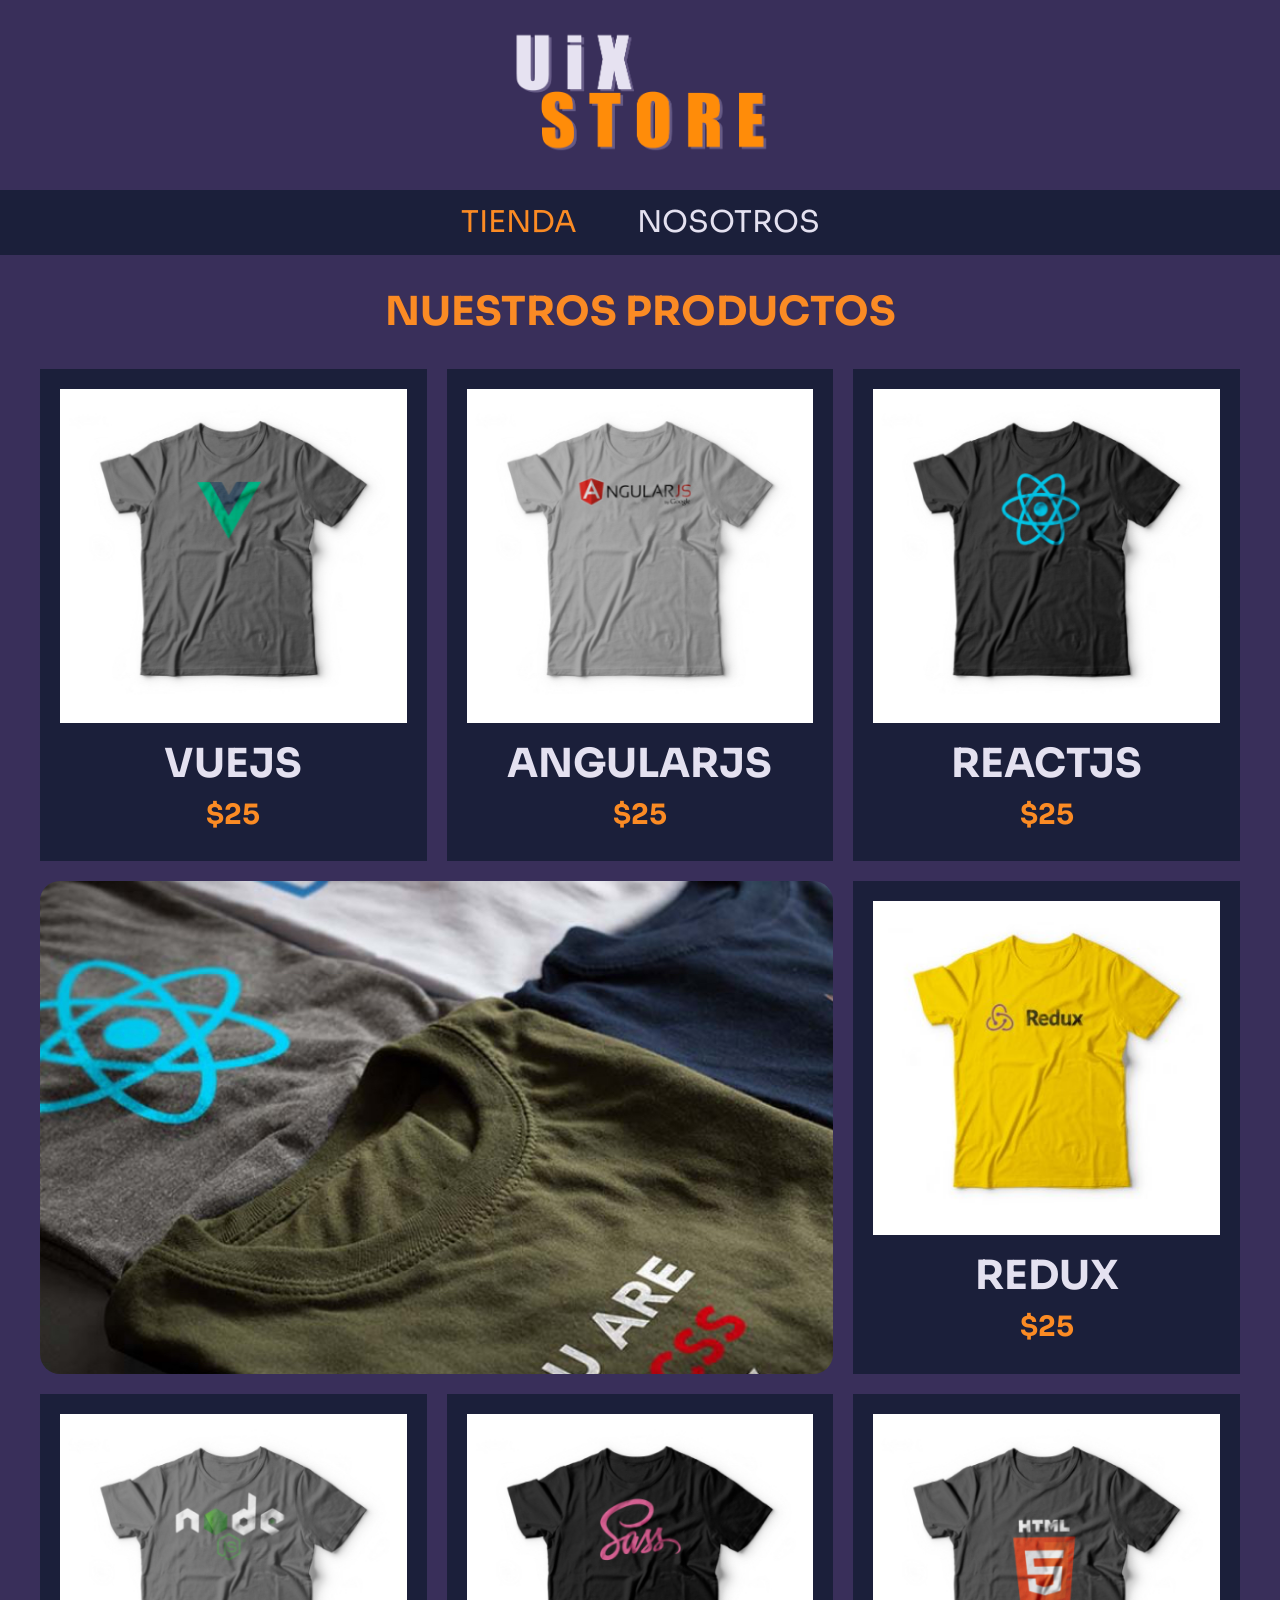
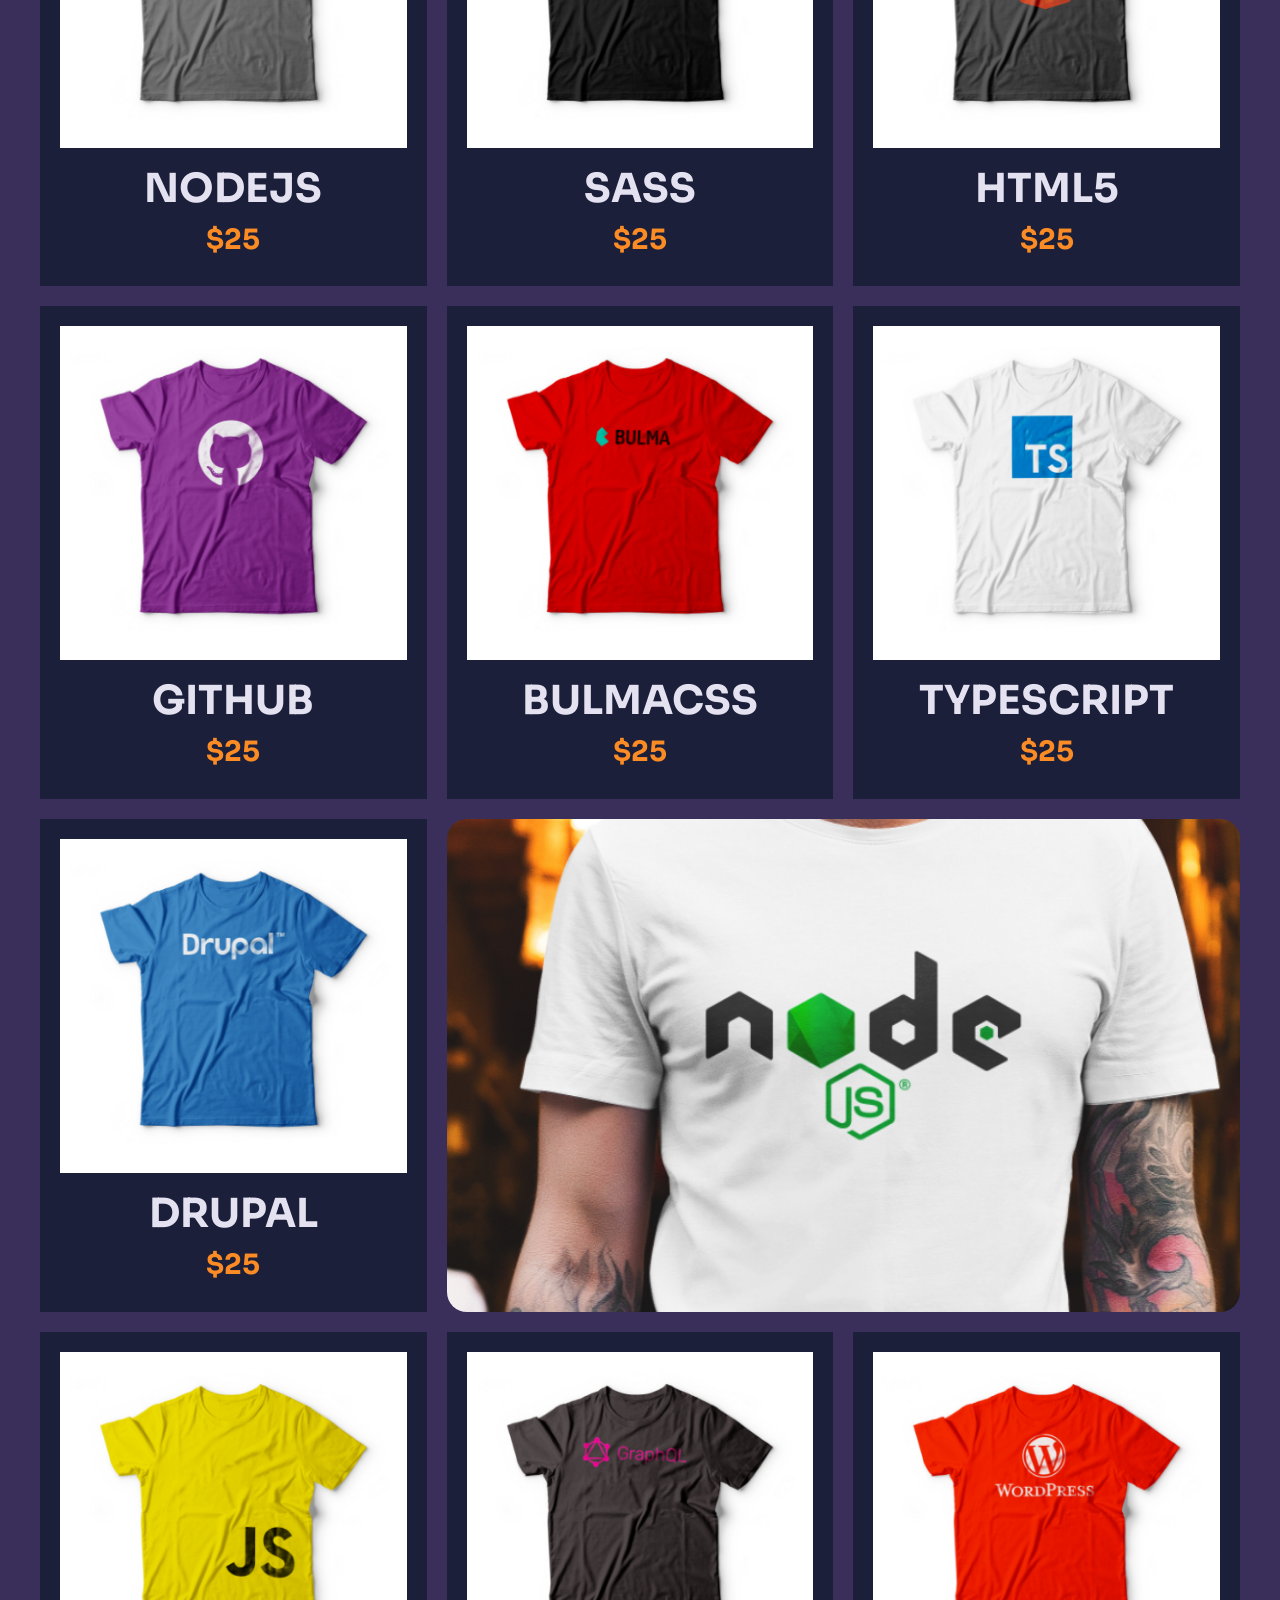
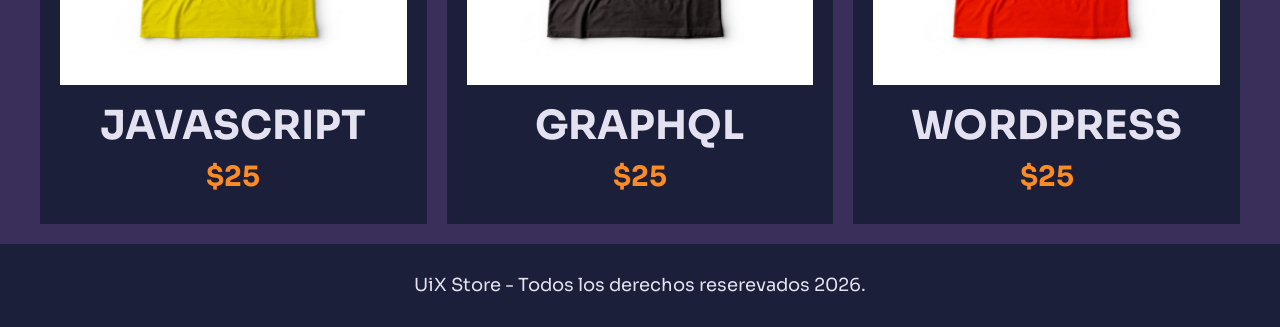
==== commit 76aa4450: "UiX Store v1.0. 03-04-2026" ====
--- a/index.html
+++ b/index.html
@@ -15,7 +15,7 @@
 <body>
     <header class="header">
         <a href="index.html">
-            <img class="header__logo" src="img/logo.png" alt="logo" width="258px">
+            <img class="header__logo" src="img/logo.png" alt="logo">
         </a>
     </header>
 
--- a/css/styles.css
+++ b/css/styles.css
@@ -4,6 +4,7 @@
     --gris: #a8a3c1;
     --blanco: #e4e1f0;
     --amarillo: #fb8b24;
+    --amarilloOscuro: #c56d1b;
     --fuente: "Sora", sans-serif;
 }
 
@@ -36,7 +37,7 @@
 }
 
 img{
-    max-width: 100%;
+    width: 100%;
 }
 
 .contenedor{
@@ -71,6 +72,7 @@
 
 .header__logo{
     margin: 3rem 0;
+    width:258px;
 }
 
 /* FOOTER */
@@ -147,10 +149,6 @@
     transition: .3s;
 }
 
-.producto__imagen{
-    width: 100%;
-}
-
 .producto__nombre{
     font-size: 4rem;
     text-transform: uppercase;
@@ -177,9 +175,11 @@
     background-size: cover;
     grid-column: 1 / 1;
     transition: .4s;
-}
-
-.grafico:hover{
+    border-radius: 2rem;
+}
+
+.grafico:hover,
+.nosotros__imagen:hover{
     transform: scale(1.01);
     transition: .4s;
 }
@@ -211,4 +211,158 @@
         grid-row: 5 / 6;
         grid-column: 2 / 4;
     }
+}
+
+.nosotros{
+    display: grid;
+    grid-template-rows: repeat(2, auto);
+}
+
+@media (min-width: 1200px) {
+    .nosotros{
+        grid-template-columns: repeat(2, 1fr);
+        column-gap: 2rem;
+    }
+}
+
+.nosotros__texto{
+    margin: 0 4rem;
+    text-align: justify;
+}
+
+.nosotros__imagen{
+    grid-row: 1 / 2;
+    padding: 0 4rem 2rem 4rem;
+    transition: .4s;
+}
+
+@media (min-width: 1200px) {
+    .nosotros__imagen{
+        grid-column: 2 / 3;
+        padding: 0;
+    }
+}
+
+/* BLOQUES */
+.bloques{
+    display: grid;
+    grid-template-columns: repeat(2, 1fr);
+    gap: 2rem;
+    margin: 0 1rem;
+}
+
+@media (min-width: 481px) {
+    .bloques{
+        grid-template-columns: repeat(3, 1fr);
+        margin: 0 2rem;
+    }
+    .bloque:last-child{
+        grid-column: 2;
+    }
+}
+
+@media (min-width: 1200px) {
+    .bloques{
+        grid-template-columns: repeat(4, 1fr);
+        margin: 0;
+    }
+    .bloque:last-child {
+        grid-column: auto; 
+    }
+}
+
+.bloque{
+    text-align: center;
+}
+
+.bloque__titulo{
+    margin: 0;
+}
+
+.bloque__imagen{
+    transition: .4s;
+}
+
+.bloque__imagen:hover{
+    transform: scale(1.05);
+}
+
+/* PRODUCTO */
+
+.camisa__imagen{
+    padding: 0 4rem;
+    transition: .4s;
+}
+
+.camisa__imagen:hover{
+    transform: scale(1.06);
+    transition: .4s;
+}
+
+.camisa__contenido{
+    margin: 2rem;
+}
+
+.formulario{
+    display: grid;
+    gap: 2rem;
+}
+
+.formulario__campo{
+    border: 1rem solid var(--negro);
+    background-color: transparent;
+    color: var(--blanco);
+    font-family: var(--fuente);
+    font-weight: bold;
+    font-size: 2rem;
+    padding: 1rem;
+}
+
+.formulario__submit{
+    background-color: var(--amarilloOscuro);
+    border: none;
+    font-size: 2rem;
+    font-family: var(--fuente);
+    font-weight: bold;
+    text-transform: uppercase;
+    padding: 2rem;
+    border-radius: 4rem;
+    cursor: pointer;
+    transition: .25s;
+}
+
+.formulario__submit:hover{
+    background-color: var(--amarillo);
+    transform: scale(1.04);
+    transition: .25s;
+}
+
+@media (min-width: 481px) {
+    .camisa__imagen{
+        padding: 0 8rem;
+    }
+    .camisa__contenido{
+        margin: 4rem;
+    }
+    .formulario{
+        grid-template-columns: repeat(2, 1fr);
+    }
+    .formulario__submit{
+        grid-column: 1 / 3;
+    }
+}
+
+@media (min-width: 1200px) {
+    .camisa{
+        display:grid;
+        grid-template-columns: repeat(2, 1fr);
+        column-gap: 4rem;
+        margin-bottom: 4rem;
+    }
+    .camisa__imagen{
+        padding: 0;
+    }
+    .camisa__contenido{
+        margin: 0;
+    }
 }
--- a/css/styles.css
+++ b/css/styles.css
@@ -4,6 +4,7 @@
     --gris: #a8a3c1;
     --blanco: #e4e1f0;
     --amarillo: #fb8b24;
+    --amarilloOscuro: #c56d1b;
     --fuente: "Sora", sans-serif;
 }
 
@@ -36,7 +37,7 @@
 }
 
 img{
-    max-width: 100%;
+    width: 100%;
 }
 
 .contenedor{
@@ -71,6 +72,7 @@
 
 .header__logo{
     margin: 3rem 0;
+    width:258px;
 }
 
 /* FOOTER */
@@ -147,10 +149,6 @@
     transition: .3s;
 }
 
-.producto__imagen{
-    width: 100%;
-}
-
 .producto__nombre{
     font-size: 4rem;
     text-transform: uppercase;
@@ -177,9 +175,11 @@
     background-size: cover;
     grid-column: 1 / 1;
     transition: .4s;
-}
-
-.grafico:hover{
+    border-radius: 2rem;
+}
+
+.grafico:hover,
+.nosotros__imagen:hover{
     transform: scale(1.01);
     transition: .4s;
 }
@@ -211,4 +211,158 @@
         grid-row: 5 / 6;
         grid-column: 2 / 4;
     }
+}
+
+.nosotros{
+    display: grid;
+    grid-template-rows: repeat(2, auto);
+}
+
+@media (min-width: 1200px) {
+    .nosotros{
+        grid-template-columns: repeat(2, 1fr);
+        column-gap: 2rem;
+    }
+}
+
+.nosotros__texto{
+    margin: 0 4rem;
+    text-align: justify;
+}
+
+.nosotros__imagen{
+    grid-row: 1 / 2;
+    padding: 0 4rem 2rem 4rem;
+    transition: .4s;
+}
+
+@media (min-width: 1200px) {
+    .nosotros__imagen{
+        grid-column: 2 / 3;
+        padding: 0;
+    }
+}
+
+/* BLOQUES */
+.bloques{
+    display: grid;
+    grid-template-columns: repeat(2, 1fr);
+    gap: 2rem;
+    margin: 0 1rem;
+}
+
+@media (min-width: 481px) {
+    .bloques{
+        grid-template-columns: repeat(3, 1fr);
+        margin: 0 2rem;
+    }
+    .bloque:last-child{
+        grid-column: 2;
+    }
+}
+
+@media (min-width: 1200px) {
+    .bloques{
+        grid-template-columns: repeat(4, 1fr);
+        margin: 0;
+    }
+    .bloque:last-child {
+        grid-column: auto; 
+    }
+}
+
+.bloque{
+    text-align: center;
+}
+
+.bloque__titulo{
+    margin: 0;
+}
+
+.bloque__imagen{
+    transition: .4s;
+}
+
+.bloque__imagen:hover{
+    transform: scale(1.05);
+}
+
+/* PRODUCTO */
+
+.camisa__imagen{
+    padding: 0 4rem;
+    transition: .4s;
+}
+
+.camisa__imagen:hover{
+    transform: scale(1.06);
+    transition: .4s;
+}
+
+.camisa__contenido{
+    margin: 2rem;
+}
+
+.formulario{
+    display: grid;
+    gap: 2rem;
+}
+
+.formulario__campo{
+    border: 1rem solid var(--negro);
+    background-color: transparent;
+    color: var(--blanco);
+    font-family: var(--fuente);
+    font-weight: bold;
+    font-size: 2rem;
+    padding: 1rem;
+}
+
+.formulario__submit{
+    background-color: var(--amarilloOscuro);
+    border: none;
+    font-size: 2rem;
+    font-family: var(--fuente);
+    font-weight: bold;
+    text-transform: uppercase;
+    padding: 2rem;
+    border-radius: 4rem;
+    cursor: pointer;
+    transition: .25s;
+}
+
+.formulario__submit:hover{
+    background-color: var(--amarillo);
+    transform: scale(1.04);
+    transition: .25s;
+}
+
+@media (min-width: 481px) {
+    .camisa__imagen{
+        padding: 0 8rem;
+    }
+    .camisa__contenido{
+        margin: 4rem;
+    }
+    .formulario{
+        grid-template-columns: repeat(2, 1fr);
+    }
+    .formulario__submit{
+        grid-column: 1 / 3;
+    }
+}
+
+@media (min-width: 1200px) {
+    .camisa{
+        display:grid;
+        grid-template-columns: repeat(2, 1fr);
+        column-gap: 4rem;
+        margin-bottom: 4rem;
+    }
+    .camisa__imagen{
+        padding: 0;
+    }
+    .camisa__contenido{
+        margin: 0;
+    }
 }
